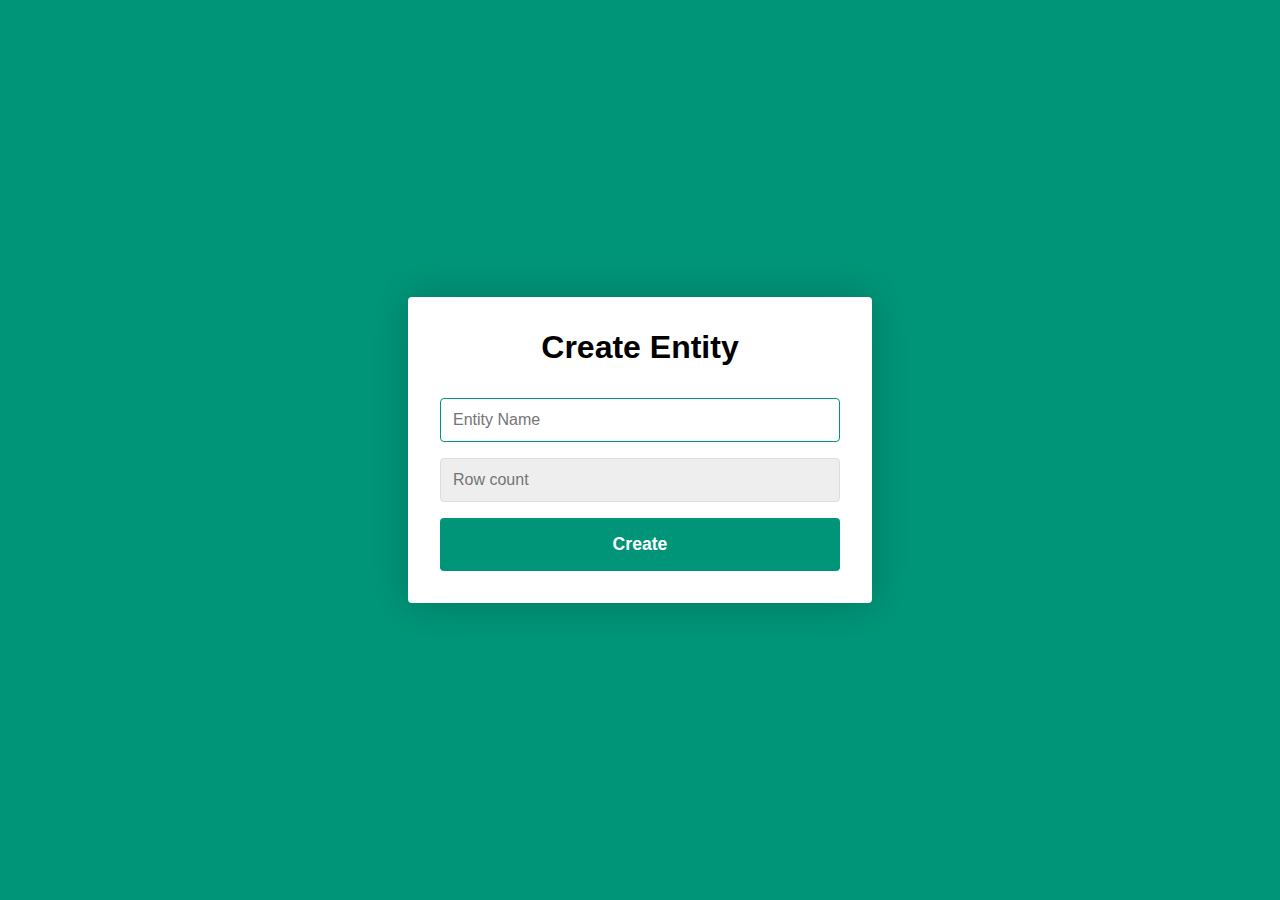
==== src/FE/ui/createEntityForm.html @ ab48ff6a "Created form for entity posting" ====
<!DOCTYPE html>
<html lang="en">
<head>
    <meta charset="UTF-8">
    <title>NavigateDB</title>
    <link rel = "stylesheet" href = "../css/createForm.css">
</head>
<body>
<div class = "container">
    <form class="form" id="createEntity">
        <h1 class="form__title">Create Entity</h1>
        <div class="form__message form__message--error"></div>
        <div class="form__input-group">
            <input type="text" class="form__input" autofocus placeholder="Entity Name">
            <div class="form__input-error-message"></div>
        </div>
        <div class="form__input-group">
            <input type="text" class="form__input" placeholder="Row count">
            <div class="form__input-error-message"></div>
        </div>
        <button class="form__button" type="submit">Create</button>
    </form>
</div>

<script src = "../js/formUtils.js"></script>
<script src = "../js/entity.js"></script>
</body>
</html>
---- src/FE/css/createForm.css ----
body {
    --color-primary: #009579;
    --color-primary-dark: #007f67;
    --color-secondary: #252c6a;
    --color-error: #cc3333;
    --color-success: #4bb544;
    --border-radius: 4px;

    margin: 0;
    height: 100vh;
    display: flex;
    align-items: center;
    justify-content: center;
    font-size: 18px;
    background: var(--color-primary);
    background-size: cover;
}

.container {
    width: 400px;
    max-width: 400px;
    margin: 1rem;
    padding: 2rem;
    box-shadow: 0 0 40px rgba(0, 0, 0, 0.2);
    border-radius: var(--border-radius);
    background: #ffffff;
}

.container,
.form__input,
.form__button {
    font: 500 1rem 'Quicksand', sans-serif;
}

.form--hidden {
    display: none;
}

.form > *:first-child {
    margin-top: 0;
}

.form > *:last-child {
    margin-bottom: 0;
}

.form__title {
    margin-bottom: 2rem;
    text-align: center;
}

.form__message {
    text-align: center;
    margin-bottom: 1rem;
}

.form__message--success {
    color: var(--color-success);
}

.form__message--error {
    color: var(--color-error);
}

.form__input-group {
    margin-bottom: 1rem;
}

.form__input {
    display: block;
    width: 100%;
    padding: 0.75rem;
    box-sizing: border-box;
    border-radius: var(--border-radius);
    border: 1px solid #dddddd;
    outline: none;
    background: #eeeeee;
    transition:  background 0.2s, border-color 0.2s;
}

.form__input:focus {
    border-color: var(--color-primary);
    background: #ffffff;
}

.form__input-error {
    color: var(--color-error);
    border-color: var(--color-error);
}

.form__input-error-message {
    margin-top: 0.5rem;
    font-size: 0.85rem;
    color: var(--color-error);
}

.form__button {
    width: 100%;
    padding: 1rem;
    font-weight: bold;
    font-size: 1.1rem;
    color: #ffffff;
    border: none;
    border-radius: var(--border-radius);
    outline: none;
    cursor: pointer;
    background: var(--color-primary);
}

.form__button:hover {
    background: var(--color-primary-dark);
}

.form__button:active {
    transform: scale(0.98);
}

.form__text {
    text-align: center;
}

.form__link {
    color: var(--color-secondary);
    text-decoration: none;
    cursor: pointer;
}

.form__link:hover {
    text-decoration: underline;
}
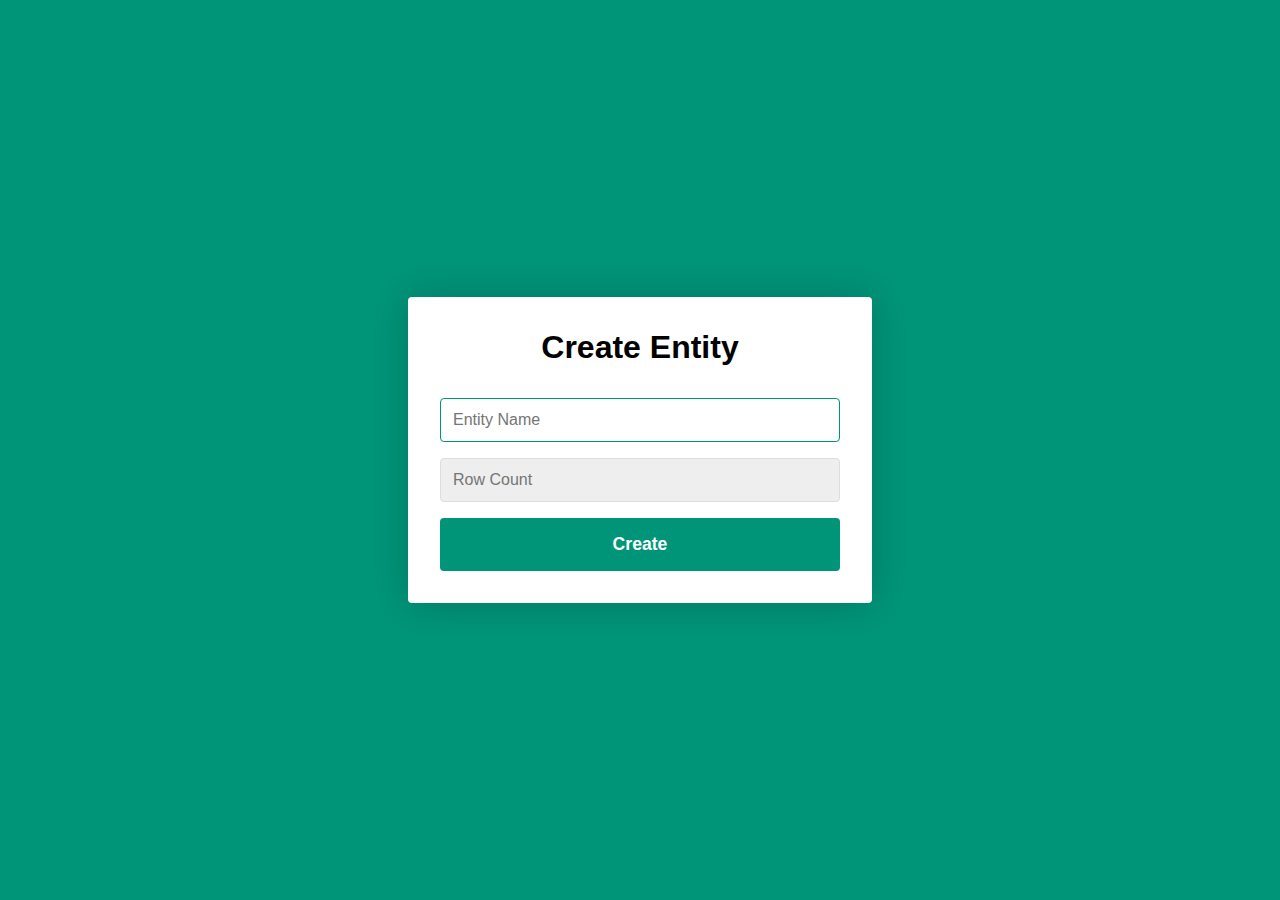
==== commit 76bc406d: "Added JavaScript blueprint for entity input values" ====
--- a/src/FE/ui/createEntityForm.html
+++ b/src/FE/ui/createEntityForm.html
@@ -15,7 +15,7 @@
             <div class="form__input-error-message"></div>
         </div>
         <div class="form__input-group">
-            <input type="text" class="form__input" placeholder="Row count">
+            <input type="text" class="form__input" placeholder="Row Count">
             <div class="form__input-error-message"></div>
         </div>
         <button class="form__button" type="submit">Create</button>
